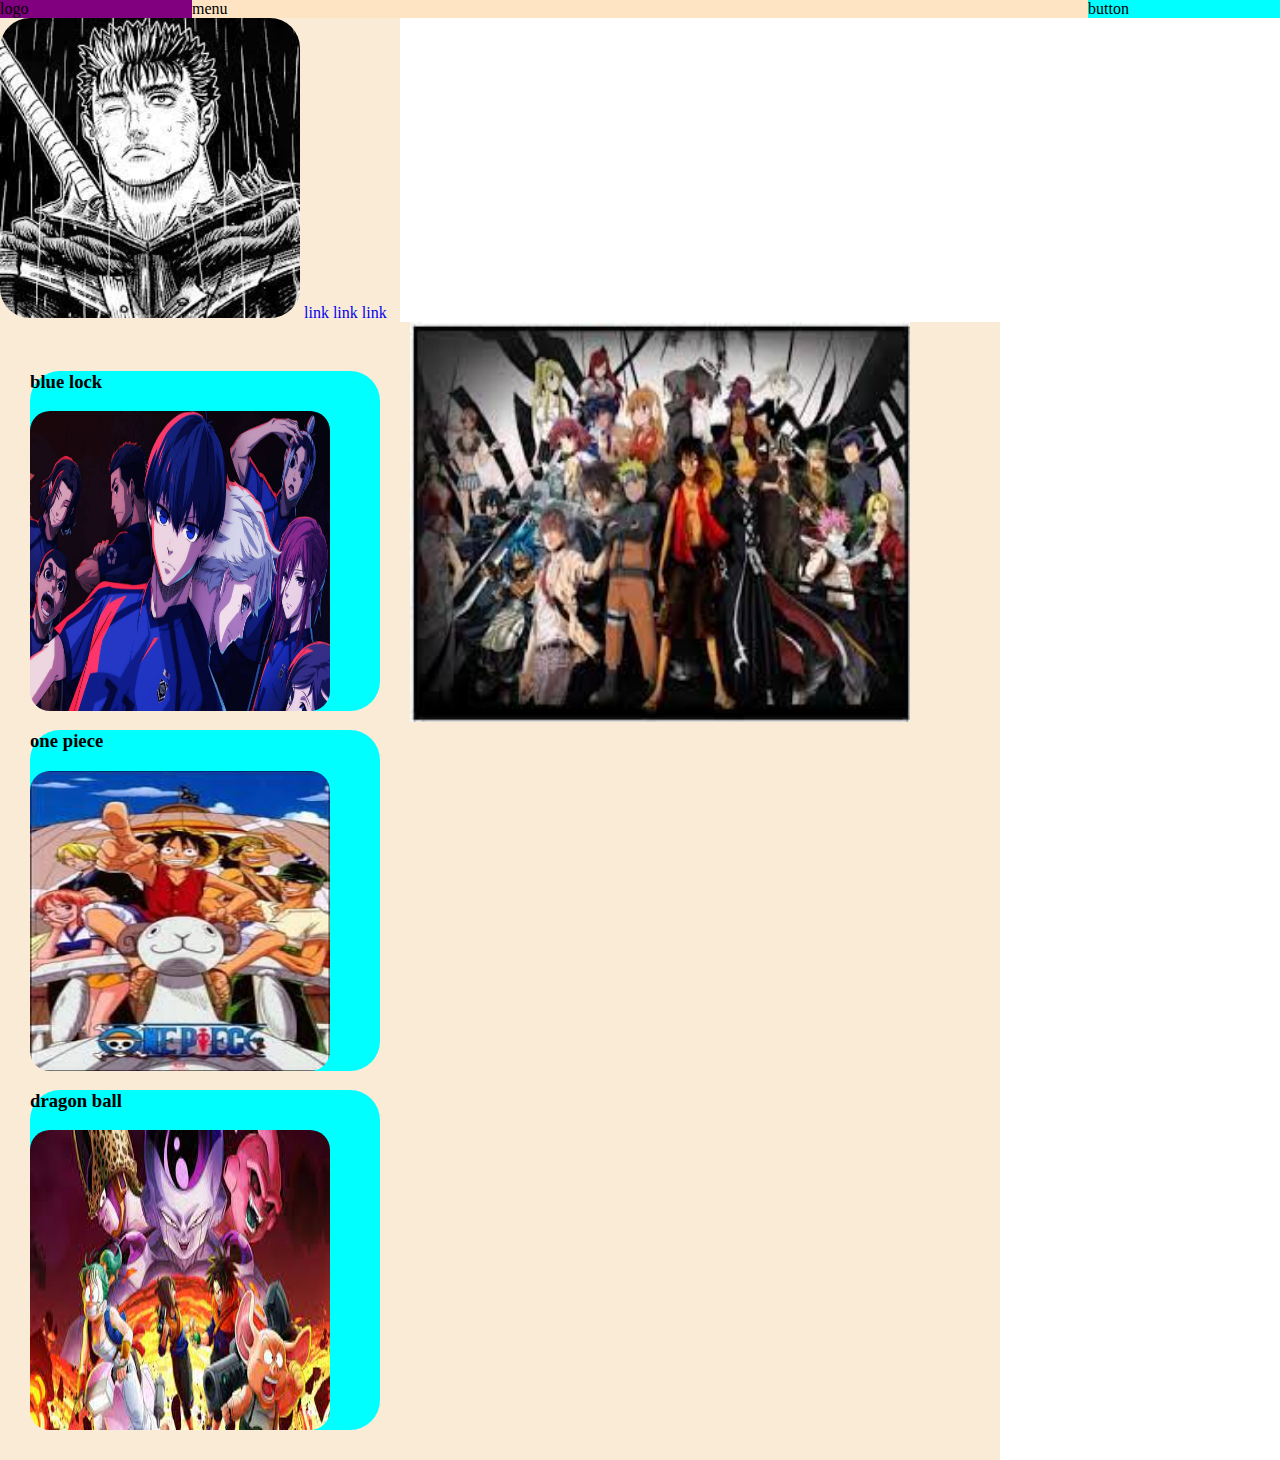
==== bootstrap/index.html @ 07d9ac0b "bootstrap" ====
<!DOCTYPE html>
<html lang="en">
  <head>
    <meta charset="UTF-8" />
    <meta http-equiv="X-UA-Compatible" content="IE=edge" />
    <meta name="viewport" content="width=device-width, initial-scale=1.0" />
    <title>Bootstrap</title>
    <link rel="stylesheet" href="desktop.css" />
    <link rel="stylesheet" href="global.css" />
  </head>
  <body>
    <header>
      <div class="logo">logo</div>
      <div class="menu">menu</div>
      <div class="button">button</div>
    </header>
    <div class="container">
      <div class="mainblogs">
        <div class="leftbar">
          <img src="images/guts.jpeg" />
          <a href="#">link</a>
          <a href="#">link</a>
          <a href="#">link</a>
        </div>
        <div class="main">
          <div class="titles">
            <div class="cat">
              <h3>blue lock</h3>
              <img src="bluelock.jpeg" />
            </div>
            <div class="cat">
              <h3>one piece</h3>
              <img src="images/onepiece.jpeg" />
            </div>
            <div class="cat">
              <h3>dragon ball</h3>
              <img src="images/dragonball.jpeg" />
            </div>
          </div>
          <div class="poster">
            <img src="images/poster.jpeg" />
          </div>
        </div>
      </div>
    </div>
  </body>
</html>
---- bootstrap/desktop.css ----
header {
  display: flex;
  justify-content: space-between;
}
header .logo {
  width: 15%;
  background-color: purple;
}
header .menu {
  background-color: bisque;
  width: 70%;
}
header .button {
  width: 15%;
  background-color: aqua;
}
@media screen and (max-width: 781px) {
  header {
    flex-wrap: wrap;
  }
  header .logo {
    width: 50%;
  }
  header .button {
    width: 50%;
  }
  .header .menu {
    background-color: aquamarine;
    width: 100%;
    order: 1;
  }
}
.titles {
  margin: 30px;
}
.titles img {
  border-radius: 20px;
  width: 300px;
  height: 300px;
  display: flex;
  align-items: center;
}
.cat {
  background-color: aqua;
  width: 350px;
  border-radius: 30px;
}
.leftbar {
  max-width: 400px;
  background-color: antiquewhite;
  width: 50%;
}
.leftbar img {
  border-radius: 30px;
  width: 300px;
}
.main {
  display: flex;
  background-color: antiquewhite;
  max-width: 1000px;
  width: 100%;
}
.poster img {
  width: 500px;
  height: 400px;
}
---- bootstrap/global.css ----
body {
  margin: 0;
}
* {
  text-decoration: none;
  box-sizing: border-box;
}
.container {
  margin: auto;
  max-width: 1680px;
  width: 100%;
}
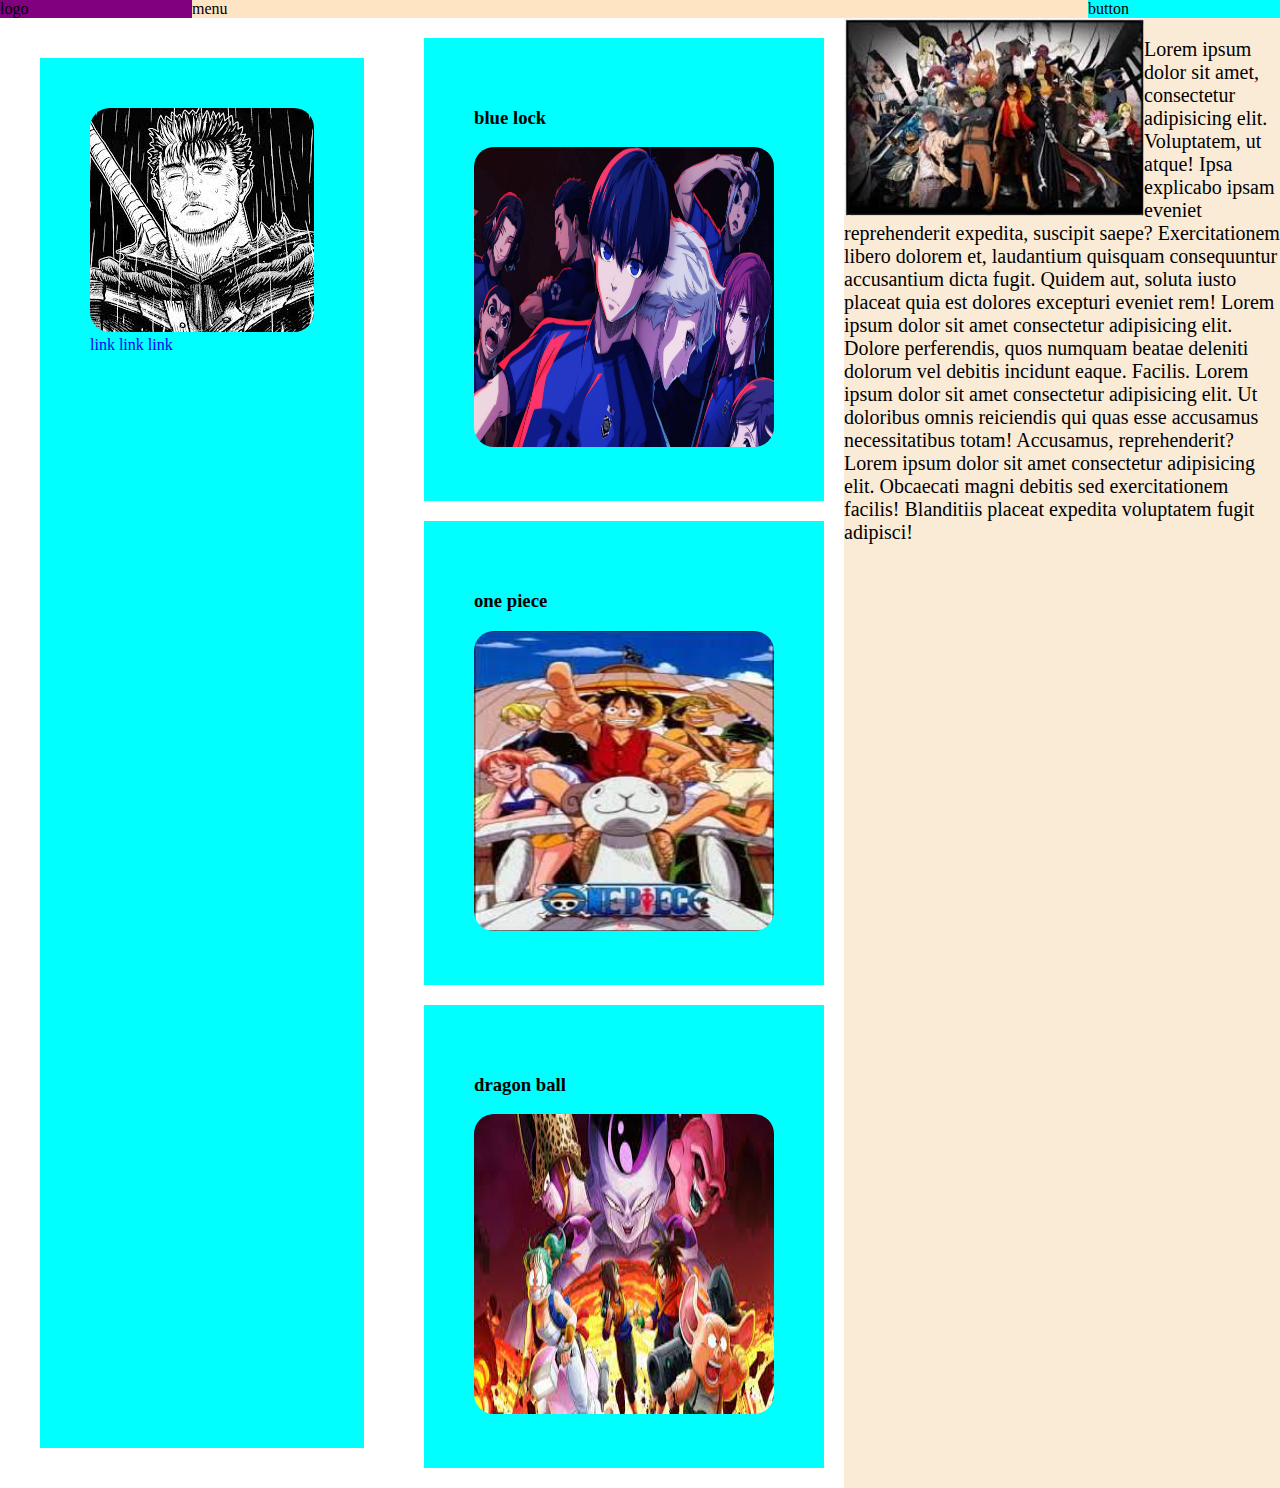
==== commit 467bf987: "boots" ====
--- a/bootstrap/index.html
+++ b/bootstrap/index.html
@@ -39,6 +39,21 @@
           </div>
           <div class="poster">
             <img src="images/poster.jpeg" />
+            <p>
+              Lorem ipsum dolor sit amet, consectetur adipisicing elit.
+              Voluptatem, ut atque! Ipsa explicabo ipsam eveniet reprehenderit
+              expedita, suscipit saepe? Exercitationem libero dolorem et,
+              laudantium quisquam consequuntur accusantium dicta fugit. Quidem
+              aut, soluta iusto placeat quia est dolores excepturi eveniet rem!
+              Lorem ipsum dolor sit amet consectetur adipisicing elit. Dolore
+              perferendis, quos numquam beatae deleniti dolorum vel debitis
+              incidunt eaque. Facilis. Lorem ipsum dolor sit amet consectetur
+              adipisicing elit. Ut doloribus omnis reiciendis qui quas esse
+              accusamus necessitatibus totam! Accusamus, reprehenderit? Lorem
+              ipsum dolor sit amet consectetur adipisicing elit. Obcaecati magni
+              debitis sed exercitationem facilis! Blanditiis placeat expedita
+              voluptatem fugit adipisci!
+            </p>
           </div>
         </div>
       </div>
--- a/bootstrap/desktop.css
+++ b/bootstrap/desktop.css
@@ -24,43 +24,44 @@
   header .button {
     width: 50%;
   }
-  .header .menu {
+  header .menu {
     background-color: aquamarine;
     width: 100%;
     order: 1;
   }
 }
-.titles {
-  margin: 30px;
+.mainblogs {
+  width: 1280px;
+  display: flex;
 }
 .titles img {
-  border-radius: 20px;
   width: 300px;
   height: 300px;
+  border-radius: 20px;
+}
+.main {
   display: flex;
-  align-items: center;
+}
+.poster {
+  background-color: antiquewhite;
+}
+.poster img {
+  width: 300px;
+  float: left;
+}
+.poster p {
+  font-size: 20px;
+}
+.leftbar {
+  background-color: aqua;
+  padding: 50px;
+  margin: 40px;
+}
+.leftbar img {
+  border-radius: 20px;
 }
 .cat {
   background-color: aqua;
-  width: 350px;
-  border-radius: 30px;
+  padding: 50px;
+  margin: 20px;
 }
-.leftbar {
-  max-width: 400px;
-  background-color: antiquewhite;
-  width: 50%;
-}
-.leftbar img {
-  border-radius: 30px;
-  width: 300px;
-}
-.main {
-  display: flex;
-  background-color: antiquewhite;
-  max-width: 1000px;
-  width: 100%;
-}
-.poster img {
-  width: 500px;
-  height: 400px;
-}
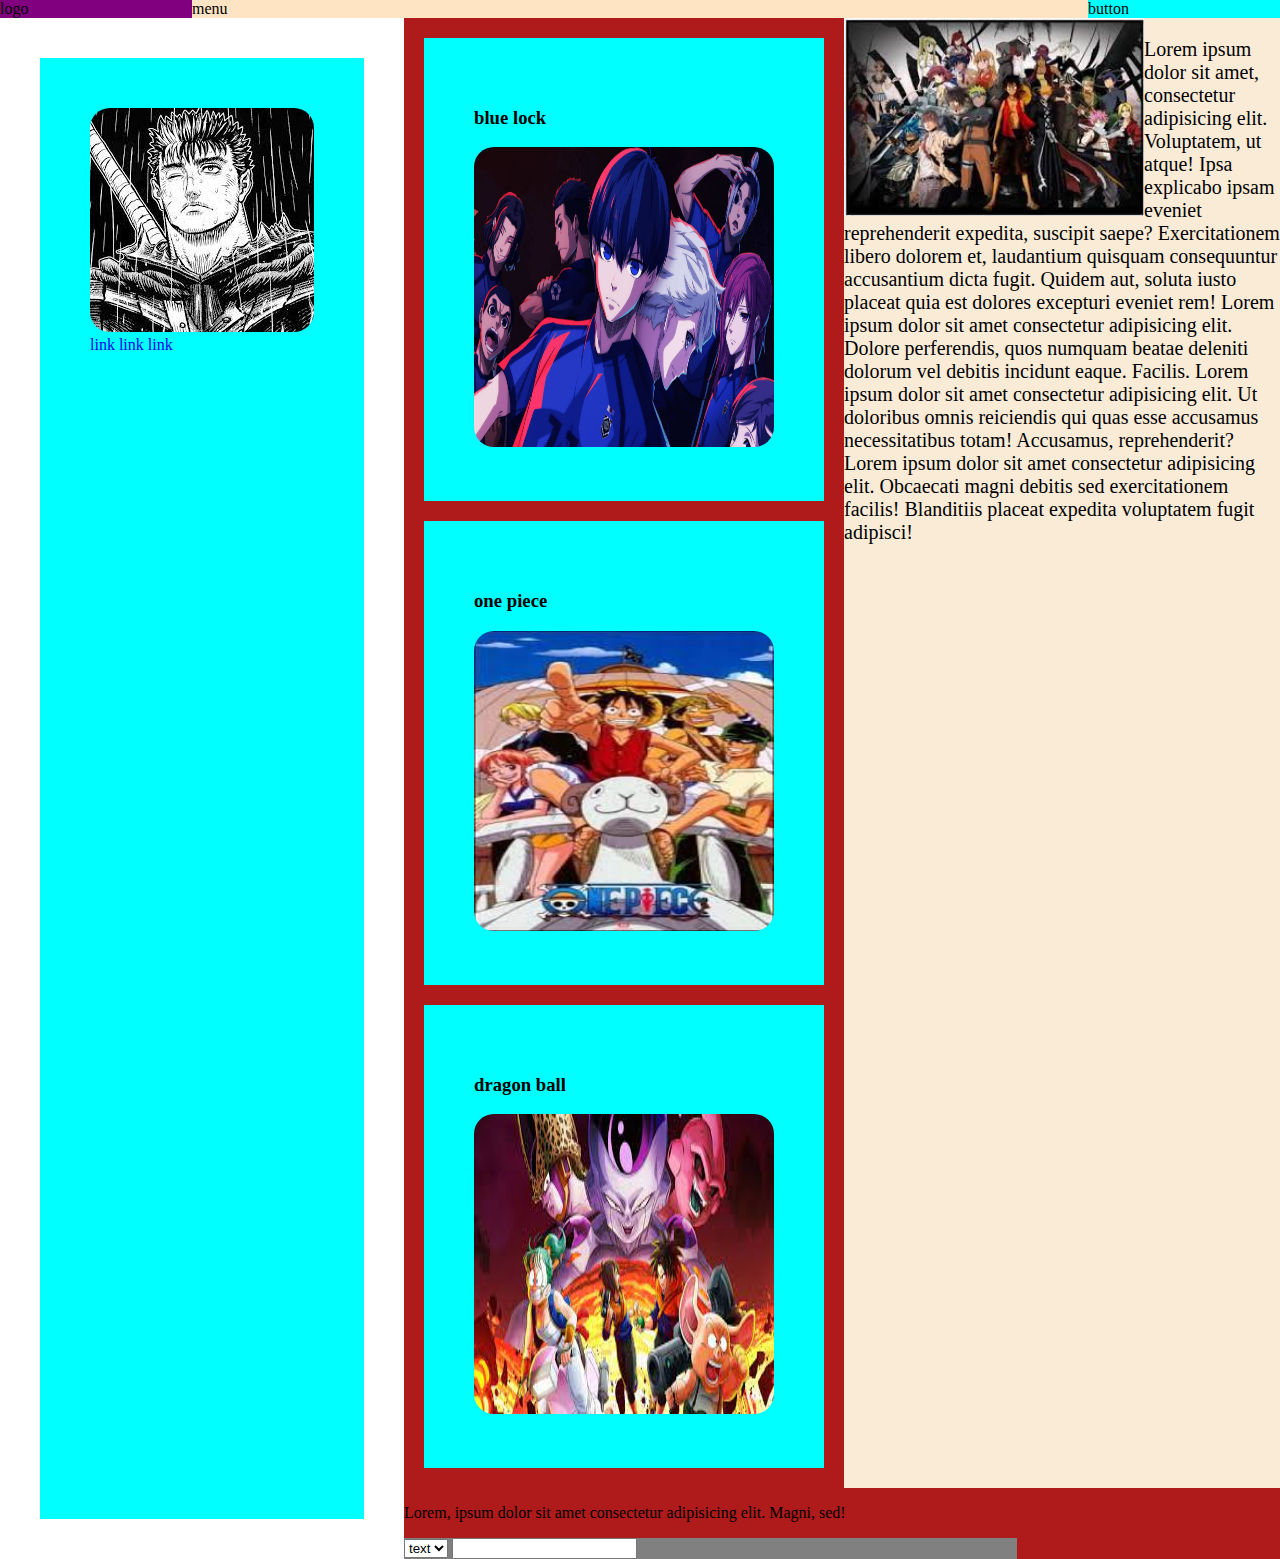
==== commit e0cedaf9: "homework" ====
--- a/bootstrap/index.html
+++ b/bootstrap/index.html
@@ -23,37 +23,56 @@
           <a href="#">link</a>
         </div>
         <div class="main">
-          <div class="titles">
-            <div class="cat">
-              <h3>blue lock</h3>
-              <img src="bluelock.jpeg" />
+          <div class="rightside">
+            <div class="titles">
+              <div class="cat">
+                <h3>blue lock</h3>
+                <img src="bluelock.jpeg" />
+              </div>
+              <div class="cat">
+                <h3>one piece</h3>
+                <img src="images/onepiece.jpeg" />
+              </div>
+              <div class="cat">
+                <h3>dragon ball</h3>
+                <img src="images/dragonball.jpeg" />
+              </div>
             </div>
-            <div class="cat">
-              <h3>one piece</h3>
-              <img src="images/onepiece.jpeg" />
-            </div>
-            <div class="cat">
-              <h3>dragon ball</h3>
-              <img src="images/dragonball.jpeg" />
+            <div class="poster">
+              <img src="images/poster.jpeg" />
+              <p>
+                Lorem ipsum dolor sit amet, consectetur adipisicing elit.
+                Voluptatem, ut atque! Ipsa explicabo ipsam eveniet reprehenderit
+                expedita, suscipit saepe? Exercitationem libero dolorem et,
+                laudantium quisquam consequuntur accusantium dicta fugit. Quidem
+                aut, soluta iusto placeat quia est dolores excepturi eveniet
+                rem! Lorem ipsum dolor sit amet consectetur adipisicing elit.
+                Dolore perferendis, quos numquam beatae deleniti dolorum vel
+                debitis incidunt eaque. Facilis. Lorem ipsum dolor sit amet
+                consectetur adipisicing elit. Ut doloribus omnis reiciendis qui
+                quas esse accusamus necessitatibus totam! Accusamus,
+                reprehenderit? Lorem ipsum dolor sit amet consectetur
+                adipisicing elit. Obcaecati magni debitis sed exercitationem
+                facilis! Blanditiis placeat expedita voluptatem fugit adipisci!
+              </p>
             </div>
           </div>
-          <div class="poster">
-            <img src="images/poster.jpeg" />
+          <div>
             <p>
-              Lorem ipsum dolor sit amet, consectetur adipisicing elit.
-              Voluptatem, ut atque! Ipsa explicabo ipsam eveniet reprehenderit
-              expedita, suscipit saepe? Exercitationem libero dolorem et,
-              laudantium quisquam consequuntur accusantium dicta fugit. Quidem
-              aut, soluta iusto placeat quia est dolores excepturi eveniet rem!
-              Lorem ipsum dolor sit amet consectetur adipisicing elit. Dolore
-              perferendis, quos numquam beatae deleniti dolorum vel debitis
-              incidunt eaque. Facilis. Lorem ipsum dolor sit amet consectetur
-              adipisicing elit. Ut doloribus omnis reiciendis qui quas esse
-              accusamus necessitatibus totam! Accusamus, reprehenderit? Lorem
-              ipsum dolor sit amet consectetur adipisicing elit. Obcaecati magni
-              debitis sed exercitationem facilis! Blanditiis placeat expedita
-              voluptatem fugit adipisci!
+              Lorem, ipsum dolor sit amet consectetur adipisicing elit. Magni,
+              sed!
             </p>
+          </div>
+          <div class="settings">
+            <form>
+              <select>
+                <option>text</option>
+                <option>text</option>
+                <option>text</option>
+                <option>text</option>
+              </select>
+              <input type="email" />
+            </form>
           </div>
         </div>
       </div>
--- a/bootstrap/desktop.css
+++ b/bootstrap/desktop.css
@@ -30,6 +30,11 @@
     order: 1;
   }
 }
+.main {
+  background-color: rgb(175, 27, 27);
+  width: 100%;
+  max-width: 1000px;
+}
 .mainblogs {
   width: 1280px;
   display: flex;
@@ -39,7 +44,7 @@
   height: 300px;
   border-radius: 20px;
 }
-.main {
+.rightside {
   display: flex;
 }
 .poster {
@@ -65,3 +70,7 @@
   padding: 50px;
   margin: 20px;
 }
+.settings {
+  width: 70%;
+  background-color: gray;
+}
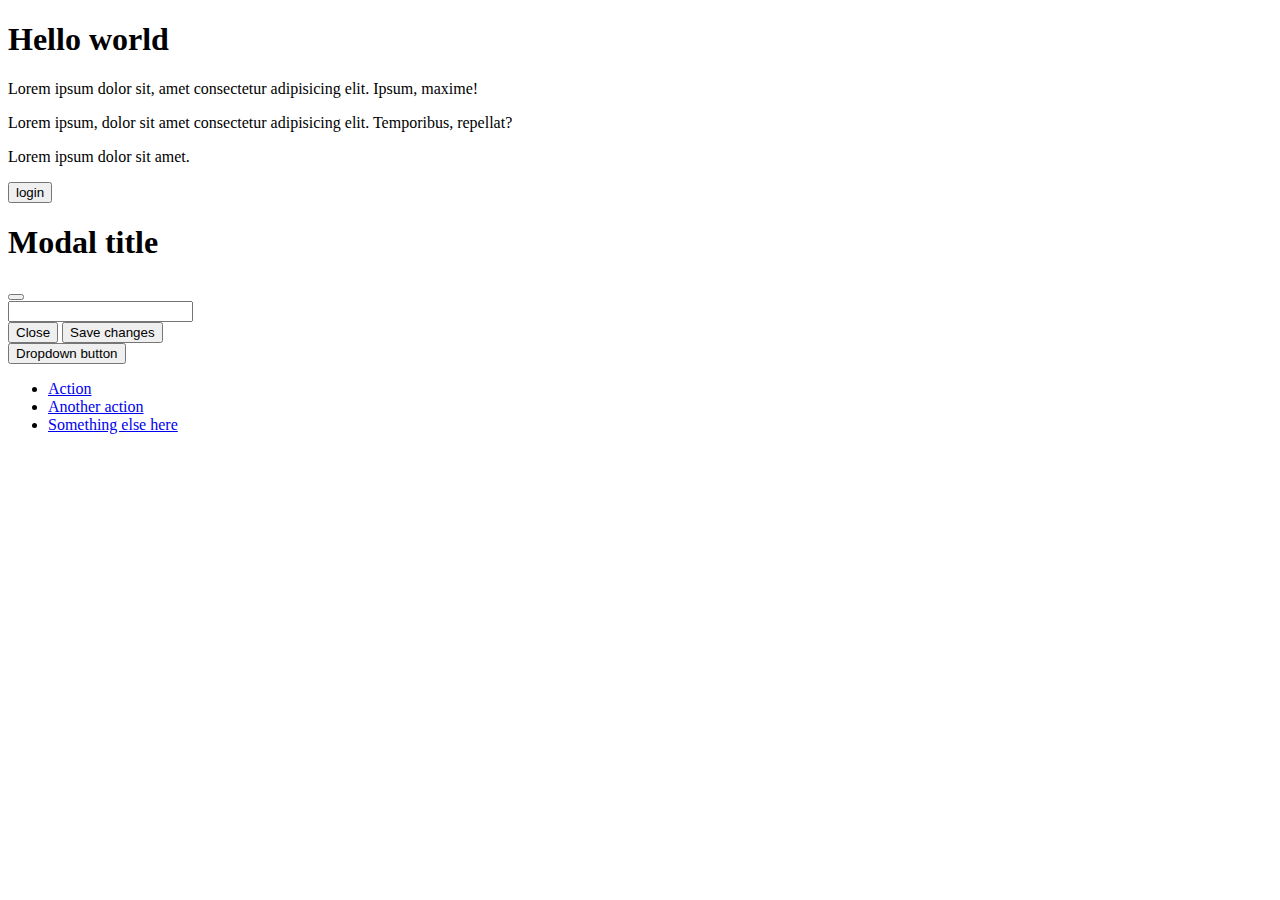
==== commit 270fb9bb: "grid" ====
--- a/bootstrap/index.html
+++ b/bootstrap/index.html
@@ -4,78 +4,88 @@
     <meta charset="UTF-8" />
     <meta http-equiv="X-UA-Compatible" content="IE=edge" />
     <meta name="viewport" content="width=device-width, initial-scale=1.0" />
-    <title>Bootstrap</title>
-    <link rel="stylesheet" href="desktop.css" />
-    <link rel="stylesheet" href="global.css" />
+    <title>Document</title>
+    <link
+      href="https://cdn.jsdelivr.net/npm/bootstrap@5.2.2/dist/css/bootstrap.min.css"
+      rel="stylesheet"
+      integrity="sha384-Zenh87qX5JnK2Jl0vWa8Ck2rdkQ2Bzep5IDxbcnCeuOxjzrPF/et3URy9Bv1WTRi"
+      crossorigin="anonymous"
+    />
   </head>
-  <body>
-    <header>
-      <div class="logo">logo</div>
-      <div class="menu">menu</div>
-      <div class="button">button</div>
-    </header>
-    <div class="container">
-      <div class="mainblogs">
-        <div class="leftbar">
-          <img src="images/guts.jpeg" />
-          <a href="#">link</a>
-          <a href="#">link</a>
-          <a href="#">link</a>
-        </div>
-        <div class="main">
-          <div class="rightside">
-            <div class="titles">
-              <div class="cat">
-                <h3>blue lock</h3>
-                <img src="bluelock.jpeg" />
-              </div>
-              <div class="cat">
-                <h3>one piece</h3>
-                <img src="images/onepiece.jpeg" />
-              </div>
-              <div class="cat">
-                <h3>dragon ball</h3>
-                <img src="images/dragonball.jpeg" />
-              </div>
-            </div>
-            <div class="poster">
-              <img src="images/poster.jpeg" />
-              <p>
-                Lorem ipsum dolor sit amet, consectetur adipisicing elit.
-                Voluptatem, ut atque! Ipsa explicabo ipsam eveniet reprehenderit
-                expedita, suscipit saepe? Exercitationem libero dolorem et,
-                laudantium quisquam consequuntur accusantium dicta fugit. Quidem
-                aut, soluta iusto placeat quia est dolores excepturi eveniet
-                rem! Lorem ipsum dolor sit amet consectetur adipisicing elit.
-                Dolore perferendis, quos numquam beatae deleniti dolorum vel
-                debitis incidunt eaque. Facilis. Lorem ipsum dolor sit amet
-                consectetur adipisicing elit. Ut doloribus omnis reiciendis qui
-                quas esse accusamus necessitatibus totam! Accusamus,
-                reprehenderit? Lorem ipsum dolor sit amet consectetur
-                adipisicing elit. Obcaecati magni debitis sed exercitationem
-                facilis! Blanditiis placeat expedita voluptatem fugit adipisci!
-              </p>
-            </div>
+  <body class="bg-info bg-gradient">
+    <h1 class="text-warning">Hello world</h1>
+    <p class="text-center">
+      Lorem ipsum dolor sit, amet consectetur adipisicing elit. Ipsum, maxime!
+    </p>
+    <p class="text-xl-end">
+      Lorem ipsum, dolor sit amet consectetur adipisicing elit. Temporibus,
+      repellat?
+    </p>
+    <p class="text-dark btn btn-login">Lorem ipsum dolor sit amet.</p>
+    <!-- Button trigger modal -->
+    <button
+      type="button"
+      class="btn btn-primary"
+      data-bs-toggle="modal"
+      data-bs-target="#exampleModal"
+    >
+      login
+    </button>
+
+    <!-- Modal -->
+    <div
+      class="modal fade"
+      id="exampleModal"
+      tabindex="-1"
+      aria-labelledby="exampleModalLabel"
+      aria-hidden="true"
+    >
+      <div class="modal-dialog">
+        <div class="modal-content">
+          <div class="modal-header">
+            <h1 class="modal-title fs-5" id="exampleModalLabel">Modal title</h1>
+            <button
+              type="button"
+              class="btn-close"
+              data-bs-dismiss="modal"
+              aria-label="Close"
+            ></button>
           </div>
-          <div>
-            <p>
-              Lorem, ipsum dolor sit amet consectetur adipisicing elit. Magni,
-              sed!
-            </p>
+          <div class="modal-body">
+            <input type="text" />
           </div>
-          <div class="settings">
-            <form>
-              <select>
-                <option>text</option>
-                <option>text</option>
-                <option>text</option>
-                <option>text</option>
-              </select>
-              <input type="email" />
-            </form>
+          <div class="modal-footer">
+            <button
+              type="button"
+              class="btn btn-secondary"
+              data-bs-dismiss="modal"
+            >
+              Close
+            </button>
+            <button type="button" class="btn btn-primary">Save changes</button>
           </div>
         </div>
       </div>
     </div>
+    <div class="dropdown">
+      <button
+        class="btn btn-secondary dropdown-toggle"
+        type="button"
+        data-bs-toggle="dropdown"
+        aria-expanded="false"
+      >
+        Dropdown button
+      </button>
+      <ul class="dropdown-menu">
+        <li><a class="dropdown-item" href="#">Action</a></li>
+        <li><a class="dropdown-item" href="#">Another action</a></li>
+        <li><a class="dropdown-item" href="#">Something else here</a></li>
+      </ul>
+    </div>
+    <script
+      src="https://cdn.jsdelivr.net/npm/bootstrap@5.2.2/dist/js/bootstrap.bundle.min.js"
+      integrity="sha384-OERcA2EqjJCMA+/3y+gxIOqMEjwtxJY7qPCqsdltbNJuaOe923+mo//f6V8Qbsw3"
+      crossorigin="anonymous"
+    ></script>
   </body>
 </html>
